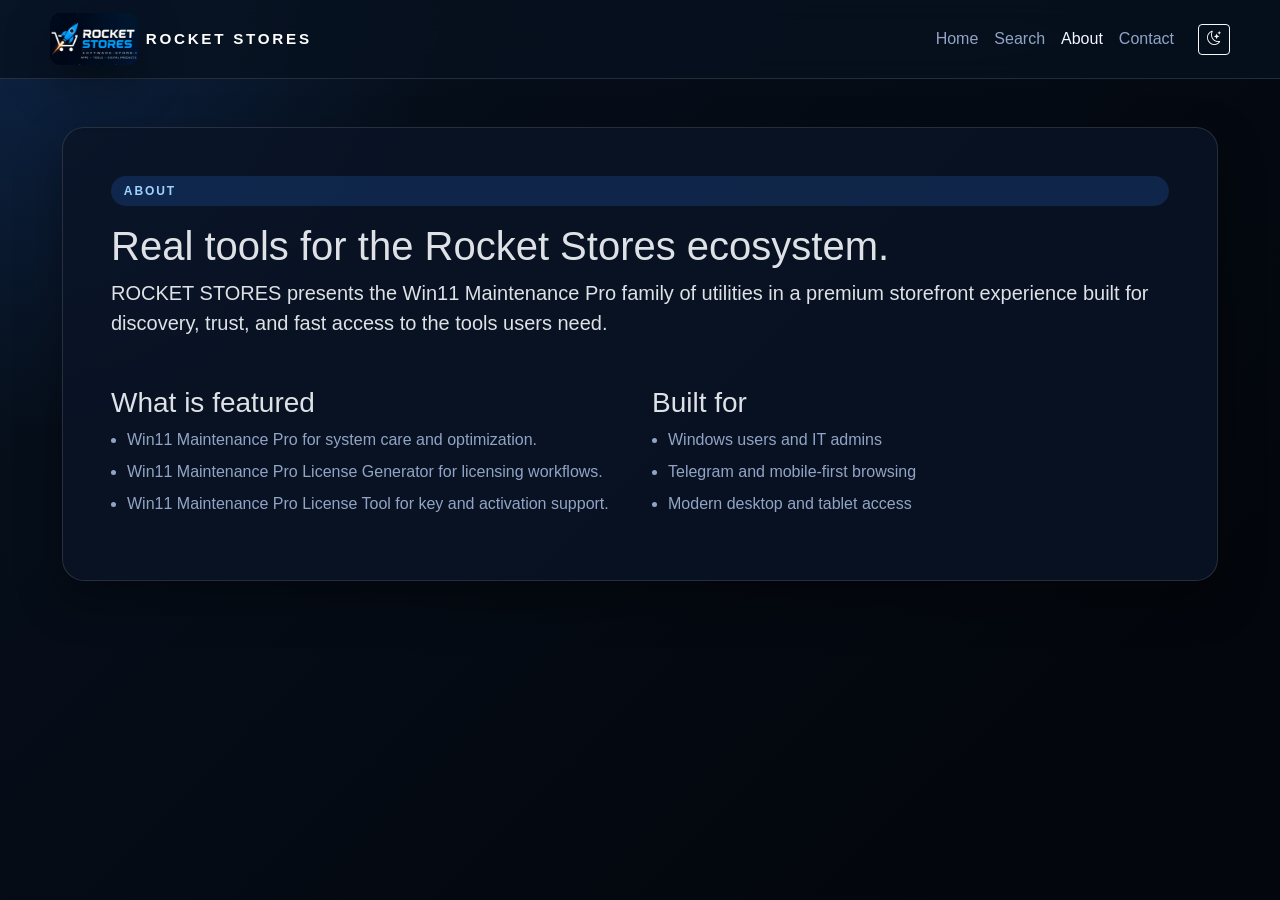
==== about.html @ f1edaea1 "Add files via upload" ====
<!DOCTYPE html>
<html lang="en" data-bs-theme="dark">
  <head>
    <meta charset="UTF-8" />
    <meta name="viewport" content="width=device-width, initial-scale=1.0" />
    <title>ROCKET STORES | About</title>
    <link href="https://cdn.jsdelivr.net/npm/bootstrap@5.3.3/dist/css/bootstrap.min.css" rel="stylesheet" />
    <link href="https://cdn.jsdelivr.net/npm/bootstrap-icons@1.11.2/font/bootstrap-icons.min.css" rel="stylesheet" />
    <link rel="stylesheet" href="css/style.css" />
    <link rel="stylesheet" href="css/responsive.css" />
  </head>
  <body>
    <header class="topbar">
      <nav class="container navbar navbar-expand-lg">
        <a class="navbar-brand d-flex align-items-center gap-2" href="index.html" aria-label="ROCKET STORES home">
          <img class="site-logo auto-image" src="images/logo.png" alt="ROCKET STORES logo" />
          <span>ROCKET STORES</span>
        </a>
        <button class="navbar-toggler" type="button" data-bs-toggle="collapse" data-bs-target="#mainNav" aria-controls="mainNav" aria-expanded="false" aria-label="Toggle navigation">
          <span class="navbar-toggler-icon"></span>
        </button>
        <div class="collapse navbar-collapse" id="mainNav">
          <ul class="navbar-nav ms-auto me-3">
            <li class="nav-item"><a class="nav-link" href="index.html">Home</a></li>
            <li class="nav-item"><a class="nav-link" href="search.html">Search</a></li>
            <li class="nav-item"><a class="nav-link active" href="about.html">About</a></li>
            <li class="nav-item"><a class="nav-link" href="contact.html">Contact</a></li>
          </ul>
          <button class="btn btn-outline-light btn-sm theme-toggle" type="button" aria-label="Toggle theme">
            <i class="bi bi-moon-stars"></i>
          </button>
        </div>
      </nav>
    </header>

    <main class="container py-5">
      <section class="card p-4 p-lg-5">
        <p class="eyebrow">About</p>
        <h1>Real tools for the Rocket Stores ecosystem.</h1>
        <p class="lead">ROCKET STORES presents the Win11 Maintenance Pro family of utilities in a premium storefront experience built for discovery, trust, and fast access to the tools users need.</p>
        <div class="row g-4 mt-2">
          <div class="col-md-6">
            <h3>What is featured</h3>
            <ul class="detail-list">
              <li>Win11 Maintenance Pro for system care and optimization.</li>
              <li>Win11 Maintenance Pro License Generator for licensing workflows.</li>
              <li>Win11 Maintenance Pro License Tool for key and activation support.</li>
            </ul>
          </div>
          <div class="col-md-6">
            <h3>Built for</h3>
            <ul class="detail-list">
              <li>Windows users and IT admins</li>
              <li>Telegram and mobile-first browsing</li>
              <li>Modern desktop and tablet access</li>
            </ul>
          </div>
        </div>
      </section>
    </main>

    <script src="js/ui.js"></script>
  </body>
</html>
---- css/style.css ----
:root {
  color-scheme: dark;
  --bg: #07111f;
  --panel: rgba(10, 20, 38, 0.82);
  --panel-2: rgba(16, 29, 54, 0.92);
  --text: #f4f7ff;
  --muted: #92a4c5;
  --accent: #2d7ff9;
  --accent-2: #ff8f3f;
  --border: rgba(255, 255, 255, 0.12);
  --shadow: 0 18px 45px rgba(0, 0, 0, 0.35);
}

* { box-sizing: border-box; }
body {
  margin: 0;
  font-family: Inter, Segoe UI, Roboto, Arial, sans-serif;
  background:
    radial-gradient(circle at top left, rgba(45, 127, 249, 0.18), transparent 28%),
    linear-gradient(135deg, var(--bg), #03060c 85%),
    url("images/backgrounds/ambient.png");
  background-size: cover;
  color: var(--text);
  min-height: 100vh;
}
a { color: inherit; text-decoration: none; }
img { max-width: 100%; display: block; }

.topbar {
  position: sticky;
  top: 0;
  z-index: 20;
  backdrop-filter: blur(16px);
  background: rgba(7, 17, 31, 0.78);
  border-bottom: 1px solid var(--border);
}
.navbar-brand { font-weight: 700; letter-spacing: 0.18em; font-size: 0.95rem; }
.site-logo {
  width: auto;
  height: 52px;
  border-radius: 10px;
  object-fit: contain;
  box-shadow: var(--shadow);
}

.brand-mark {
  display: inline-grid;
  place-items: center;
  width: 34px; height: 34px;
  border-radius: 10px;
  background: linear-gradient(135deg, var(--accent), var(--accent-2));
  color: white;
  box-shadow: var(--shadow);
}
.nav-link { color: var(--muted) !important; transition: color 0.2s ease; }
.nav-link:hover, .nav-link.active { color: var(--text) !important; }

.hero-section {
  display: grid;
  gap: 2rem;
  align-items: center;
  padding: 4rem 0 3rem;
}
.hero-copy h1 { font-size: clamp(2rem, 5vw, 3.8rem); line-height: 1.02; margin: 0.7rem 0 1rem; }
.text-gradient { background: linear-gradient(90deg, #7cc7ff, #2d7ff9 45%, #ff8f3f); -webkit-background-clip: text; color: transparent; }
.hero-copy p { color: var(--muted); font-size: 1.05rem; max-width: 640px; }
.chip, .eyebrow {
  display: inline-block;
  padding: 0.38rem 0.8rem;
  border-radius: 999px;
  background: rgba(45, 127, 249, 0.18);
  color: #9fd3ff;
  text-transform: uppercase;
  letter-spacing: 0.16em;
  font-size: 0.75rem;
  font-weight: 700;
}
.hero-search {
  display: flex;
  align-items: center;
  gap: 0.5rem;
  background: var(--panel);
  border: 1px solid var(--border);
  padding: 0.7rem;
  border-radius: 999px;
  box-shadow: var(--shadow);
  max-width: 640px;
  margin-top: 1.3rem;
}
.hero-search input { background: transparent; border: none; color: var(--text); flex: 1; outline: none; }
.hero-search input::placeholder { color: var(--muted); }
.hero-meta { display: flex; flex-wrap: wrap; gap: 1rem; margin-top: 1.2rem; }
.hero-meta > div { background: var(--panel); border: 1px solid var(--border); padding: 0.8rem 1rem; border-radius: 16px; min-width: 120px; }
.hero-meta strong { display: block; font-size: 1.1rem; }
.hero-meta span { color: var(--muted); font-size: 0.9rem; }
.hero-visual { position: relative; min-height: 320px; display: grid; place-items: center; overflow: hidden; border-radius: 30px; background: linear-gradient(135deg, rgba(45,127,249,0.14), rgba(255,143,63,0.1)); border: 1px solid var(--border); }
.orb { position: absolute; border-radius: 50%; filter: blur(10px); opacity: 0.8; }
.orb-one { width: 220px; height: 220px; background: radial-gradient(circle, rgba(45,127,249,0.45), transparent 70%); top: 20px; left: 30px; animation: float 6s ease-in-out infinite; }
.orb-two { width: 180px; height: 180px; background: radial-gradient(circle, rgba(255,143,63,0.4), transparent 70%); bottom: 10px; right: 10px; animation: float 5s ease-in-out infinite reverse; }
.glass-panel { position: relative; z-index: 1; width: min(100%, 360px); padding: 1.4rem; border-radius: 28px; background: linear-gradient(145deg, rgba(255,255,255,0.16), rgba(255,255,255,0.04)); border: 1px solid var(--border); box-shadow: var(--shadow); }
.hero-banner-image {
  position: absolute;
  inset: 0;
  width: 100%;
  height: 100%;
  object-fit: contain;
  object-position: center;
  border-radius: 30px;
  opacity: 0.95;
  filter: saturate(1.1);
  pointer-events: none;
  padding: 1rem;
}
.image-placeholder {
  display: grid;
  place-items: center;
  width: 100%;
  min-height: 140px;
  border-radius: 18px;
  border: 1px dashed rgba(255,255,255,0.24);
  background: linear-gradient(135deg, rgba(45,127,249,0.18), rgba(255,143,63,0.18));
  color: var(--text);
  text-align: center;
  padding: 1rem;
}
.image-placeholder span {
  display: block;
  font-size: 1.1rem;
  font-weight: 700;
  margin-bottom: 0.2rem;
}
.image-placeholder small { color: var(--muted); }

.section-heading { display: flex; justify-content: space-between; align-items: center; gap: 1rem; margin-bottom: 1rem; }
.section-heading h2 { margin: 0.2rem 0 0; font-size: 1.35rem; }
.categories-grid, .app-grid, .stats-grid { display: grid; gap: 1rem; }
.categories-grid { grid-template-columns: repeat(auto-fit, minmax(140px, 1fr)); }
.app-grid { grid-template-columns: repeat(auto-fit, minmax(240px, 1fr)); }
.stats-grid { grid-template-columns: repeat(auto-fit, minmax(180px, 1fr)); }
.card, .stat-card, .detail-sidebar, .search-shell { background: var(--panel); border: 1px solid var(--border); box-shadow: var(--shadow); border-radius: 22px; }
.app-card { padding: 1rem; display: flex; flex-direction: column; gap: 0.85rem; transition: transform 0.25s ease, border-color 0.25s ease; }
.app-card:hover { transform: translateY(-4px); border-color: rgba(45,127,249,0.45); }
.app-card .app-thumb { border-radius: 16px; min-height: 140px; background: linear-gradient(135deg, rgba(45,127,249,0.24), rgba(255,143,63,0.18)); overflow: hidden; }
.app-card .app-thumb img { width: 100%; height: 100%; object-fit: cover; }
.app-icon {
  width: 40px;
  height: 40px;
  border-radius: 12px;
  object-fit: cover;
  flex-shrink: 0;
}
.app-card .app-header { display:flex; justify-content:space-between; align-items:center; gap:0.5rem; }
.badge { border-radius: 999px; }
.tag-row { display:flex; flex-wrap: wrap; gap:0.4rem; }
.tag { padding: 0.28rem 0.65rem; font-size: 0.72rem; border-radius: 999px; background: rgba(255,255,255,0.08); color: var(--muted); }
.meta-line { color: var(--muted); font-size: 0.9rem; }
.footer { padding: 2rem 0 2.4rem; color: var(--muted); }
.footer-links { display:flex; gap:1rem; flex-wrap:wrap; }
.detail-hero img { width: 100%; border-radius: 24px; min-height: 280px; object-fit: cover; background:#0c1731; }
.detail-sidebar, .card { padding: 1.2rem; }
.detail-list { padding-left: 1rem; color: var(--muted); }
.detail-list li { margin-bottom: 0.5rem; }
.category-card {
  padding: 1rem;
  text-align: center;
  border-radius: 20px;
  background: linear-gradient(145deg, rgba(255,255,255,0.08), rgba(255,255,255,0.03));
  border: 1px solid var(--border);
  min-height: 132px;
  display: flex;
  flex-direction: column;
  align-items: center;
  justify-content: center;
  overflow: hidden;
}
.category-card i {
  font-size: 1.3rem;
  color: #7cc7ff;
  margin-bottom: 0.55rem;
  flex-shrink: 0;
}
.category-card h3 {
  margin: 0;
  font-size: clamp(0.95rem, 1.8vw, 1.05rem);
  line-height: 1.2;
  word-break: break-word;
  overflow-wrap: anywhere;
}
.category-card p {
  margin: 0.25rem 0 0;
  color: var(--muted);
  font-size: 0.9rem;
  line-height: 1.3;
  word-break: break-word;
  overflow-wrap: anywhere;
}
.stat-card { padding: 1.2rem; text-align:center; }
.stat-card h3 { font-size: 1.7rem; margin-bottom:0.2rem; }
@keyframes float { 0%,100% { transform:translateY(0);} 50% { transform:translateY(-12px);} }
---- css/responsive.css ----
.container { max-width: 1180px; }
@media (min-width: 768px) {
  .hero-section { grid-template-columns: 1.15fr 0.85fr; padding-top: 5rem; }
}
@media (max-width: 767px) {
  .hero-search { border-radius: 20px; flex-wrap: wrap; }
  .hero-search button { width: 100%; }
  .section-heading { flex-direction: column; align-items: flex-start; }
  .app-grid { grid-template-columns: 1fr; }
}
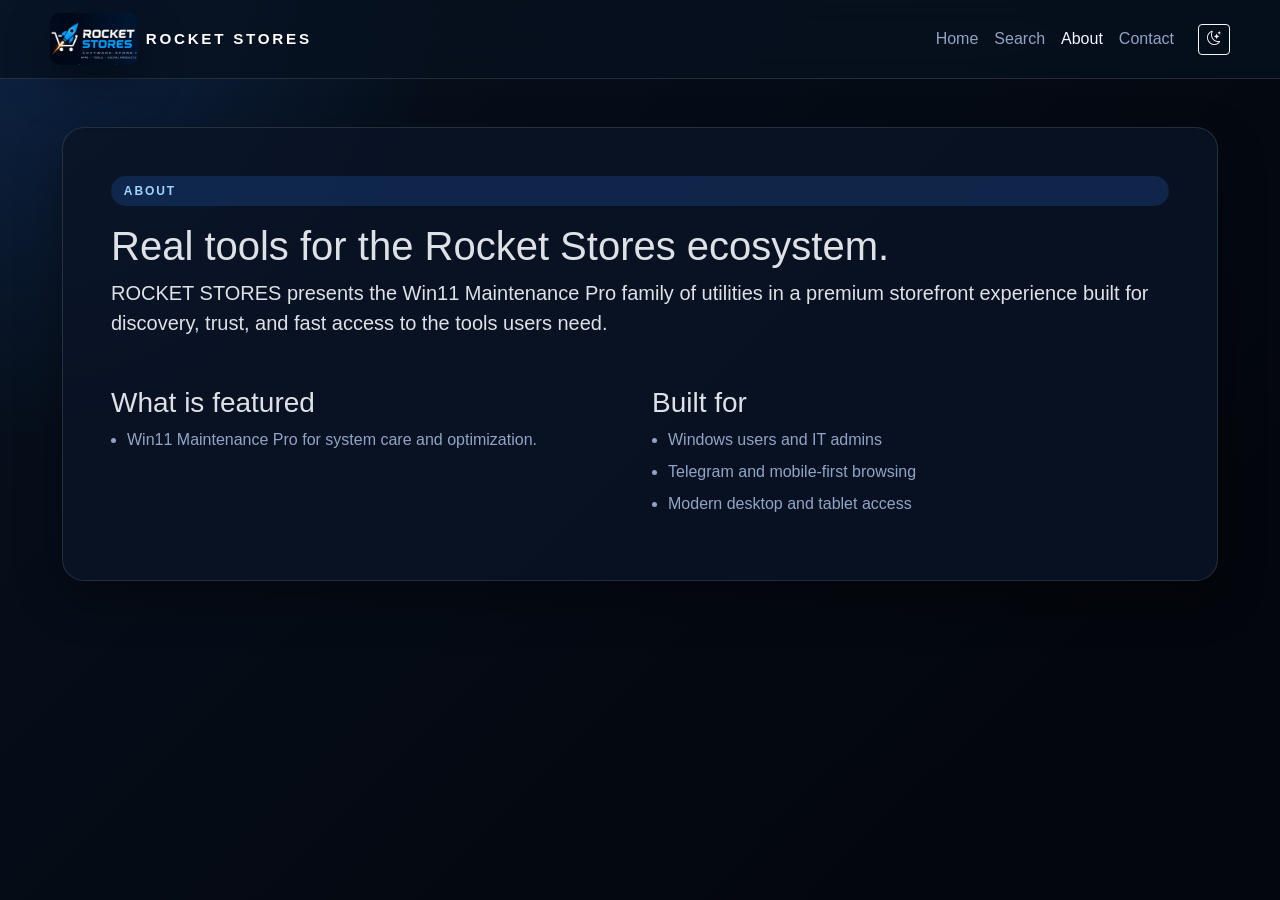
==== commit 04d8c81e: "Update Rocket Store for MaintenancePro 4.5.0" ====
--- a/about.html
+++ b/about.html
@@ -43,8 +43,6 @@
             <h3>What is featured</h3>
             <ul class="detail-list">
               <li>Win11 Maintenance Pro for system care and optimization.</li>
-              <li>Win11 Maintenance Pro License Generator for licensing workflows.</li>
-              <li>Win11 Maintenance Pro License Tool for key and activation support.</li>
             </ul>
           </div>
           <div class="col-md-6">
@@ -59,6 +57,8 @@
       </section>
     </main>
 
+    <script src="https://telegram.org/js/telegram-web-app.js"></script>
+    <script src="js/telegram.js"></script>
     <script src="js/ui.js"></script>
   </body>
 </html>
--- a/css/style.css
+++ b/css/style.css
@@ -17,8 +17,7 @@
   font-family: Inter, Segoe UI, Roboto, Arial, sans-serif;
   background:
     radial-gradient(circle at top left, rgba(45, 127, 249, 0.18), transparent 28%),
-    linear-gradient(135deg, var(--bg), #03060c 85%),
-    url("images/backgrounds/ambient.png");
+    linear-gradient(135deg, var(--bg), #03060c 85%);
   background-size: cover;
   color: var(--text);
   min-height: 100vh;
